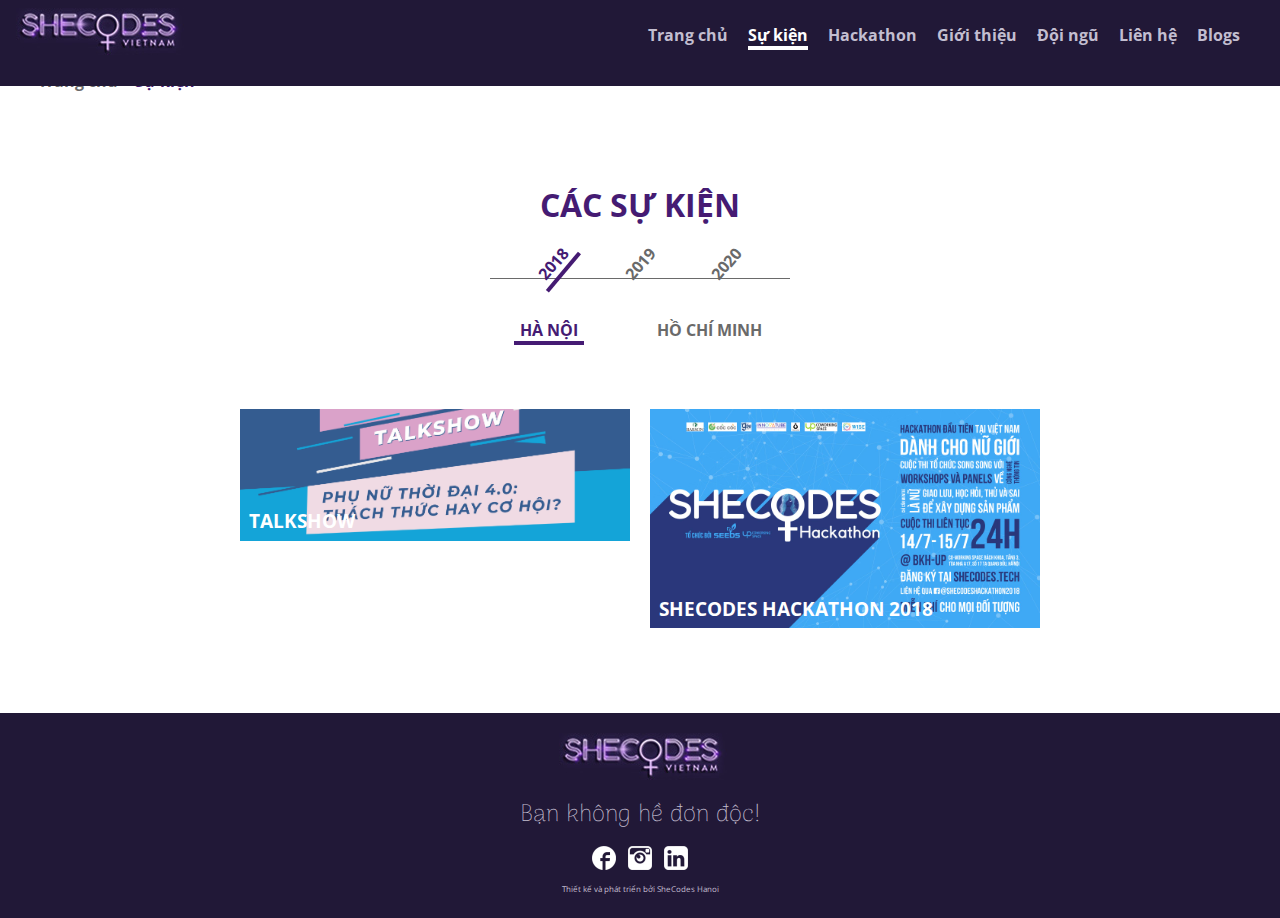
==== events.html @ fd2c0b03 "Add event page" ====
<!DOCTYPE html>
<html lang="vi">
  <head>
    <meta charset="UTF-8">
    <meta name="author" content="SheCodes Vietnam">
    <meta name="description" content="Các sự kiện của SheCodes được tổ chức nhằm giúp phái nữ có được cái nhìn toàn cảnh về công nghệ, các bước để thực hiện hóa giấc mơ trở thành lập trình viên, nhà quản lý công nghệ hoặc các lĩnh vực liên quan đến công nghệ"> 
    <meta property="og:image" content="images/logo/logo_shecodesgirl.png">
    <meta property="og:description" content="Các sự kiện của SheCodes được tổ chức nhằm giúp phái nữ có được cái nhìn toàn cảnh về công nghệ, các bước để thực hiện hóa giấc mơ trở thành lập trình viên, nhà quản lý công nghệ hoặc các lĩnh vực liên quan đến công nghệ">
    <meta property="og:title" content="SheCodes Events">
    <meta name="viewport" content="width=device-width, initial-scale=1.0">
    <title>Sự kiện của SheCodes</title>
    <link rel="icon" href="images/logo/logo_shecodesgirl.ico" type="image/x-icon">
    <link rel="stylesheet" href="styles/styles.css">
    <link rel="stylesheet" href="styles/events/events.css">
    <link href="https://fonts.googleapis.com/css?family=Open+Sans:400,600,700&amp;display=swap" rel="stylesheet">
    <link href="https://fonts.googleapis.com/css?family=Arima+Madurai&display=swap" rel="stylesheet">
  </head>
  <body>
    <header>
      <img src="images/logo/logo-2020.jpg" alt="SheCodes Logo">
      <nav role="navigation">
        <div class="menu-icon" role="button">
          <div class="menu-icon__bar"></div>
          <div class="menu-icon__bar"></div>
          <div class="menu-icon__bar"></div>
        </div>
        <ul class="menu">
          <li class="menu__item"><a href="index.html">Trang chủ</a></li>
          <li class="menu__item"><a href="#">Sự kiện</a></li>
          <li class="menu__item"><a href="hackathon.html">Hackathon</a></li>
          <li class="menu__item"><a href="">Giới thiệu</a></li>
          <li class="menu__item"><a href="">Đội ngũ</a></li>
          <li class="menu__item"><a href="">Liên hệ</a></li>
          <li class="menu__item"><a href="">Blogs</a></li>
        </ul>
      </nav>
    </header>
    <main>
      <div class="quick-intro">
        <picture class="quick-intro__image">
          <source media="(max-width: 320px)" srcset="images/events/event.jpg">
          <source media="(min-width: 321px)" srcset="images/events/event.jpg">
          <img src="images/events/event.jpg" alt="SheCodes Hackthon">
        </picture>
        <h1 class="quick-intro__header">Sự kiện của chúng tôi!</h1>
        <p class="breadcrumb">Trang chủ <span class="breadcrumb__focus">&gt; Sự kiện</span></p>
      </div>
      <article role="article">
        <h2>CÁC SỰ KIỆN</h2>
        <div class="tab" role="tablist">
          <ul class="year-tab" role="tablist">
            <li class="year-tab__active" role="tab" aria-selected="true" aria-setsize="3" aria-posinset="1" tabindex="0">2018</li>
            <li role="tab" aria-selected="false" aria-setsize="3" aria-posinset="2" tabindex="0">2019</li>
            <li role="tab" aria-selected="false" aria-setsize="3" aria-posinset="3" tabindex="0">2020</li>
          </ul>
          <ul class="location-tab" role="tablist">
            <li class="location-tab__active" role="tab" aria-selected="true" aria-setsize="2" aria-posinset="1" tabindex="0">HÀ NỘI</li>
            <li role="tab" aria-selected="false" aria-setsize="2" aria-posinset="2" tabindex="0">HỒ CHÍ MINH</li>
          </ul>
        </div>
        <div class="panels">
          <div class="panels__item hanoi-2018 panels__active" role="tabpanel" aria-hidden="false">
            <div class="event-btn" data-message="Hanoi Events" tabindex="0" role="button">
              <a href="">
                <img class="event-btn__image" src="images/events/hanoi/2018/talkshow-2018.PNG" alt="Talkshow: Phụ nữ thời đại 4.0">
                <h3 class="event-btn__location">TALKSHOW</h3>
              </a>
            </div>
            <div class="event-btn" data-message="Hanoi Events" tabindex="0" role="button">
              <a href="">
                <img class="event-btn__image" src="images/events/hanoi/2018/hackathon-2018.jpg" alt="SheCodes Hackathon 2018">
                <h3 class="event-btn__location">SHECODES HACKATHON 2018</h3>
              </a>
            </div>
          </div>
          <div class="panels__item hcm-2018" role="tabpanel" aria-hidden="true">
            <div class="event-btn" data-message="Hanoi Events" tabindex="0" role="button">
              <a href="">
                <img class="event-btn__image" src="images/events/hochiminh/2018/webpack-2018.png" alt="Workshop Introducing to WebPack">
                <h3 class="event-btn__location">WORKSHOP INTRO TO WEBPACK</h3>
              </a>
            </div>
          </div>
          <div class="panels__item hanoi-2019" role="tabpanel" aria-hidden="true">
          </div>
          <div class="panels__item hcm-2019" role="tabpanel" aria-hidden="true">
            <div class="event-btn" data-message="Hanoi Events" tabindex="0" role="button">
              <a href="">
                <img class="event-btn__image" src="images/events/hochiminh/2019/girl-in-data-science-2019.png" alt="Girl in Data Science">
                <h3 class="event-btn__location">GIRL IN DATA SCIENCE</h3>
              </a>
            </div>
            <div class="event-btn" data-message="Hanoi Events" tabindex="0" role="button">
              <a href="">
                <img class="event-btn__image" src="images/events/hochiminh/2019/women-in-pm-2019.png" alt="Women in Product Manager">
                <h3 class="event-btn__location">WOMEN IN P.M.</h3>
              </a>
            </div>
          </div>
          <div class="panels__item hanoi-2020" role="tabpanel" aria-hidden="true">
          </div>
          <div class="panels__item hcm-2020" role="tabpanel" aria-hidden="true">
          </div>
        </div>
      </article>
    </main>
    <footer>
      <img src="images/logo/logo-2020.jpg" alt="SheCodes Logo">
      <h1>Bạn không hề đơn độc!</h1>
      <div>
        <a href="https://www.facebook.com/shecodesvietnam/" target="_blank"><img src="images/follow-us/facebook.png" alt="Follow Facebook"></a>
        <a href="https://www.instagram.com/shecodes.vietnam/?hl=en" target="_blank"><img src="images/follow-us/instagram.png" alt="Follow Instagram"></a>
        <a href="https://www.linkedin.com/company/shecodeshackathon/" target="_blank"><img src="images/follow-us/linkedin.png" alt="Follow LinkedIn"></a>
      </div>
      <p>Thiết kế và phát triển bởi SheCodes Hanoi</p>
    </footer>
    <script src="scripts/indexToggleMenu.js" async></script>
    <script src="scripts/events/eventsTab.js" async></script>
  </body>
</html>
---- styles/styles.css ----
@import url("https://fonts.googleapis.com/css?family=Lato");
@import url('https://fonts.googleapis.com/css?family=Arima+Madurai&display=swap');

body {
  margin: 0 0 0 0;
  font-family: 'Open Sans';
}

header {
  position: fixed;
  top: 0em;
  width: 100%;
  padding: 0.5rem;
  background-color: rgb(33, 24, 55);
  z-index: 1000;
}

nav {
  float: right;
  margin-right: 0.5em;
}

.menu-icon {
  margin-top: 0.5em;
  border: none;
  outline: none;
  background-color: inherit;
  font-family: inherit;
  margin: 0 1rem 0 0;
  z-index: 1000;
}

.menu-icon__bar {
  width: 30px;
  height: 5px;
  background-color: rgb(195, 190, 208);
  margin: 6px 0;
}

.menu {
  display: none;
  position: absolute;
  margin-top: 2.5em;
  margin-left: -18em;
  list-style-type: none;
  background-color: rgb(33, 24, 55);
  width: 100%;
  height: 100vh;
  padding: 1em 0 1em 1.5em;
}

.menu .menu__item {
  margin-bottom: 0.7rem;
}

.menu a {
  text-decoration: none;
  font-weight: bold;
  color: rgb(195, 190, 208);
}

.menu a[href="#"] {
  color: #ffffff;
  border-bottom: 0.3em solid #ffffff;
}

picture, img, video {
  max-width: 100%;
}

main {
  margin-top: 20px;
}

h1 {
  font-size: 2.5rem;
  font-family: 'Arima Madurai';
  font-weight: lighter;
  line-height: 1.2em;
  font-size: 2.5rem;
}

.quick-intro {
  margin-top: 3.5em;
}

.quick-intro__header {
  position: absolute;
  margin-left: 0.4em;
  margin-top: -2em;
  background-color: #451B73;
  color: #ffffff;
  width: 80%;
  padding: 0.1em 0 0 0.2em;
  z-index: -1;
}

.quick-intro__image {
  position: relative;
  z-index: -2;
}

.breadcrumb {
  font-weight: bold;
  color: #6A6A6A;
  text-align: left;
  margin: 1.5em 0em 0em 1em;
}

.breadcrumb__focus {
  color: #451B73;
}

article {
  padding: 2em 0em 1em 0em;
  border-bottom: 1px solid #6A6A6A;
  width: 85%;
  margin: 0px auto;
}

article h2 {
  text-align: center;
  font-size: 2rem;
  color: #451B73;
}

article:last-child {
  border-bottom: none;
}

footer {
  background-color: rgb(33, 24, 55);
  text-align: center;
  padding: 1.2em 0 1em 0;
  color: rgb(195, 190, 208);
  margin-top: 2em;
}

footer h1 {
  font-size: 1.5rem;
}

footer p {
  font-size: 0.5em;
}

footer div {
  word-spacing: 0.5em;
}

@media screen and (max-width: 240px) {
  .quick-intro__header {
    font-size: 2rem;
  }
}

@media screen and (min-width: 375px) {
  .quick-intro__header {
    font-size: 3rem;
  }

  .breadcrumb {
    margin-left: 1.25em;
  }
}

@media screen and (min-width: 400px) {
  .quick-intro {
    text-align: center;
    width: 100%;
    margin: 0 auto 0 auto;
  }

  .quick-intro__image {
    display: block;
  }

  .quick-intro__header {
    text-align: left;
  }
}

@media screen and (min-width: 610px) {
  .quick-intro__header {
    font-size: 4rem;
  }

  .breadcrumb {
    margin: 2em 0em 0em 1.6em;
  }
}

@media screen and (min-width: 690px) {
  .quick-intro__header {
    width: 500px;
  }
}

@media screen and (min-width: 720px) {
  .menu {
    font-size: 0.7rem;
  }

  main {
    margin: 0 auto 0 auto;
  }

  article {
    width: 720px;
    display: grid;
    grid-template-columns: 1fr 2fr;
    column-gap: 20px;
  }

  article p {
    grid-column: 2;
  }

  .menu-icon {
    clear: right;
    display: none;
  }

  .menu {
    display: block;
    position: static;
    float: right;
    height: 100%;
    margin-left: 0em;
    margin-top: 0em;
  }

  .menu__item {
    display: inline;
    margin-right: 1em;
  }
}

@media screen and (min-width: 928px) {
  .quick-intro__header {
    font-size: 6rem;
    width: 700px;
  }

  .breadcrumb {
    margin: 3em 0em 0em 2.4em;
  }

  .quick-intro {
    margin-bottom: 2em;
  }

  .menu {
    font-size: 1rem;
  }

  article {
    width: 800px;
  }
}

@media screen and (min-width: 1415px) {
  .quick-intro__header {
    margin-left: 1em;
  }

  .breadcrumb {
    margin-left: 6em;
  }

  .quick-intro {
    margin-top: -12em;
  }

  article {
    width: 1000px;
  }
}
---- styles/events/events.css ----
.tab {
  text-align: center;
  margin: 0 auto 4em auto;
}

.year-tab, .location-tab {
  display: grid;
  list-style-type: none;
  font-weight: bold;
  color: #6A6A6A;
}

.year-tab {
  grid-template-columns: 1fr 1fr 1fr;
  border-bottom: 1px solid #6A6A6A;
  margin-bottom: 2.5em;
}

.year-tab li {
  position: relative;
  width: 50px;
  transform: rotate(-50deg);
  z-index: 0;
}

.location-tab {
  grid-template-columns: 1fr 1fr;
  margin-left: -1em;
}

.location-tab li:nth-child(1) {
  width: 70px;
}

.location-tab li:nth-child(2) {
  width: 115px;
}

.year-tab li:hover, .location-tab li:hover {
  cursor: pointer;
}

.year-tab__active, .location-tab__active {
  color: #451B73;
  border-bottom: 0.3em solid #451B73;
}

.event-btn {
  margin-bottom: 2em;
}

.event-btn__location {
  position: absolute;
  text-align: left;
  color: white;
  margin-top: -2em;
  margin-left: 0.5em;
}

.event-btn {
  max-width: 100%;
}

.panels__item .event-btn {
  display: none;
}

.panels__active .event-btn {
  display: block;
}

@media screen and (max-width: 240px) {
  .tab {
    font-size: 0.5rem;
    width: 150px;
  }

  .year-tab li {
    width: 20px;
  }

  .event-btn__location {
    font-size: 0.2rem;
  }

  .location-tab li:nth-child(1) {
    width: 40px;
  }
  
  .location-tab li:nth-child(2) {
    width: 70px;
  }
}

@media screen and (max-width: 320px) {
  .event-btn__location {
    font-size: 0.8rem;
  }
}

@media screen and (min-width: 375px) {
  .tab {
    width: 300px;
  }
}

@media screen and (min-width: 720px) {
  .tab {
    grid-column: 1 / 3;
  }

  article {
    display: block;
  }

  .panels__item {
    display: grid;
    grid-template-columns: 1fr 1fr;
    column-gap: 20px;
  }
}

@media screen and (min-width: 1415px) {
  .quick-intro {
    margin-top: -9em;
  }
}
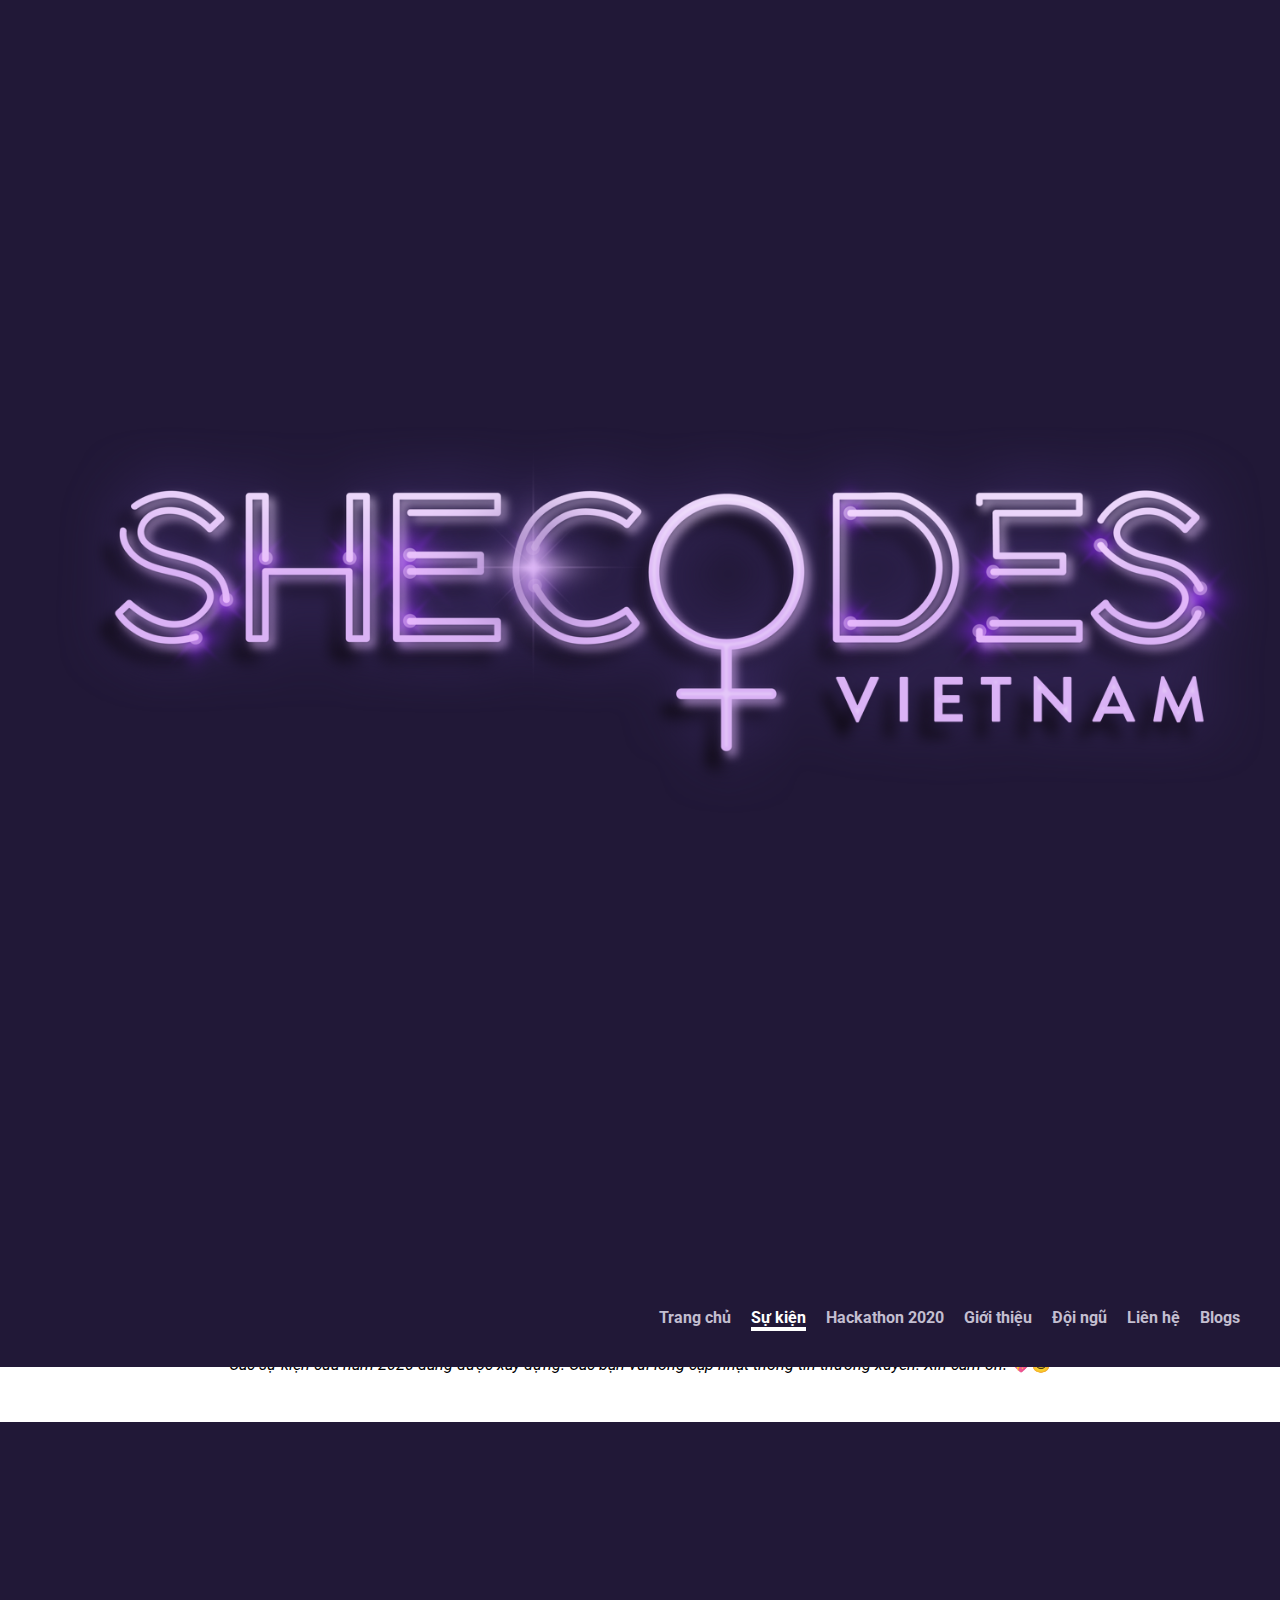
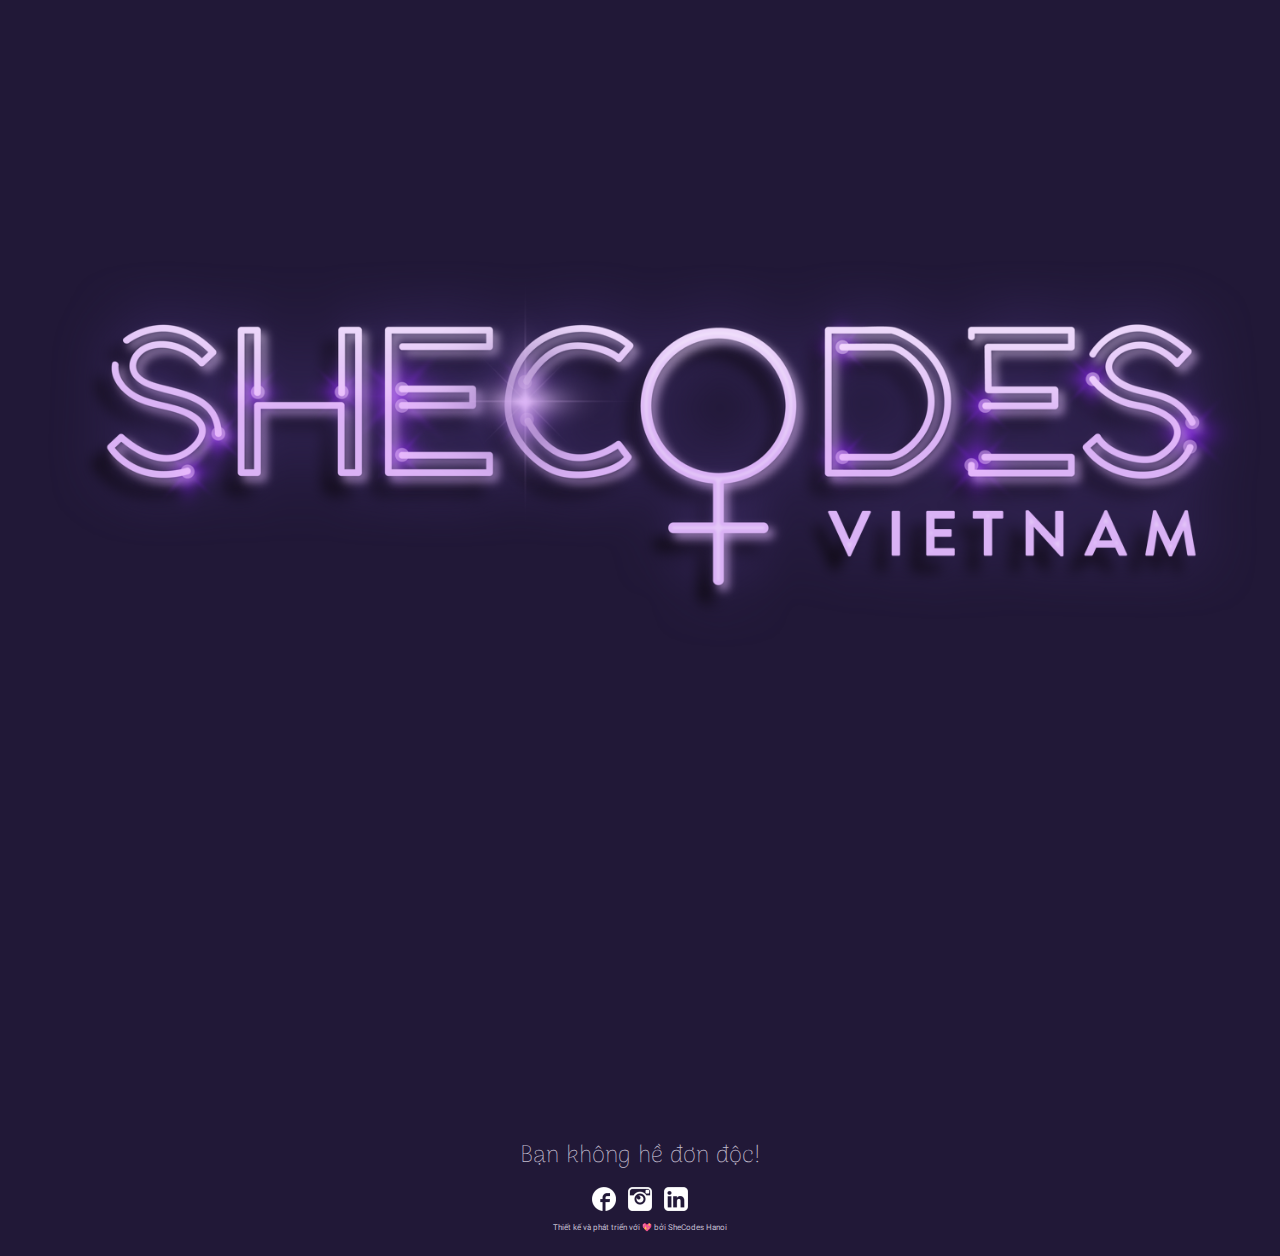
==== commit 9ed06d26: "Notify about 2020 events" ====
--- a/events.html
+++ b/events.html
@@ -3,21 +3,22 @@
   <head>
     <meta charset="UTF-8">
     <meta name="author" content="SheCodes Vietnam">
-    <meta name="description" content="Các sự kiện của SheCodes được tổ chức nhằm giúp phái nữ có được cái nhìn toàn cảnh về công nghệ, các bước để thực hiện hóa giấc mơ trở thành lập trình viên, nhà quản lý công nghệ hoặc các lĩnh vực liên quan đến công nghệ"> 
+    <meta name="description" content="Các sự kiện của SheCodes Vietnam được tổ chức nhằm giúp phái nữ có được cái nhìn toàn cảnh về công nghệ, các bước để thực hiện hóa giấc mơ trở thành lập trình viên, nhà quản lý công nghệ hoặc các lĩnh vực liên quan đến công nghệ"> 
     <meta property="og:image" content="images/logo/logo_shecodesgirl.png">
-    <meta property="og:description" content="Các sự kiện của SheCodes được tổ chức nhằm giúp phái nữ có được cái nhìn toàn cảnh về công nghệ, các bước để thực hiện hóa giấc mơ trở thành lập trình viên, nhà quản lý công nghệ hoặc các lĩnh vực liên quan đến công nghệ">
+    <meta property="og:description" content="Các sự kiện của SheCodes Vietnam được tổ chức nhằm giúp phái nữ có được cái nhìn toàn cảnh về công nghệ, các bước để thực hiện hóa giấc mơ trở thành lập trình viên, nhà quản lý công nghệ hoặc các lĩnh vực liên quan đến công nghệ">
     <meta property="og:title" content="SheCodes Events">
     <meta name="viewport" content="width=device-width, initial-scale=1.0">
     <title>Sự kiện của SheCodes</title>
     <link rel="icon" href="images/logo/logo_shecodesgirl.ico" type="image/x-icon">
+    <link href="https://fonts.googleapis.com/css?family=Open+Sans:400,600,700&amp;display=swap" rel="stylesheet">
+    <link href="https://fonts.googleapis.com/css?family=Arima+Madurai&display=swap" rel="stylesheet">
+    <link href="https://fonts.googleapis.com/css?family=Roboto&display=swap" rel="stylesheet">
     <link rel="stylesheet" href="styles/styles.css">
     <link rel="stylesheet" href="styles/events/events.css">
-    <link href="https://fonts.googleapis.com/css?family=Open+Sans:400,600,700&amp;display=swap" rel="stylesheet">
-    <link href="https://fonts.googleapis.com/css?family=Arima+Madurai&display=swap" rel="stylesheet">
   </head>
   <body>
     <header>
-      <img src="images/logo/logo-2020.jpg" alt="SheCodes Logo">
+      <img src="images/logo/logo-2020.png" alt="SheCodes Logo">
       <nav role="navigation">
         <div class="menu-icon" role="button">
           <div class="menu-icon__bar"></div>
@@ -27,7 +28,7 @@
         <ul class="menu">
           <li class="menu__item"><a href="index.html">Trang chủ</a></li>
           <li class="menu__item"><a href="#">Sự kiện</a></li>
-          <li class="menu__item"><a href="hackathon.html">Hackathon</a></li>
+          <li class="menu__item"><a href="hackathon.html">Hackathon 2020</a></li>
           <li class="menu__item"><a href="">Giới thiệu</a></li>
           <li class="menu__item"><a href="">Đội ngũ</a></li>
           <li class="menu__item"><a href="">Liên hệ</a></li>
@@ -38,14 +39,14 @@
     <main>
       <div class="quick-intro">
         <picture class="quick-intro__image">
-          <source media="(max-width: 320px)" srcset="images/events/event.jpg">
-          <source media="(min-width: 321px)" srcset="images/events/event.jpg">
-          <img src="images/events/event.jpg" alt="SheCodes Hackthon">
+          <source media="(max-width: 320px)" srcset="images/events/event.JPG">
+          <source media="(min-width: 321px)" srcset="images/events/event.JPG">
+          <img src="images/events/event.JPG" alt="SheCodes Hackthon">
         </picture>
-        <h1 class="quick-intro__header">Sự kiện của chúng tôi!</h1>
+        <h1 class="quick-intro__header">Sự kiện mang đậm dấu ấn!</h1>
         <p class="breadcrumb">Trang chủ <span class="breadcrumb__focus">&gt; Sự kiện</span></p>
       </div>
-      <article role="article">
+      <article role="article" aria-live="assertive" aria-atomic="true">
         <h2>CÁC SỰ KIỆN</h2>
         <div class="tab" role="tablist">
           <ul class="year-tab" role="tablist">
@@ -53,66 +54,57 @@
             <li role="tab" aria-selected="false" aria-setsize="3" aria-posinset="2" tabindex="0">2019</li>
             <li role="tab" aria-selected="false" aria-setsize="3" aria-posinset="3" tabindex="0">2020</li>
           </ul>
-          <ul class="location-tab" role="tablist">
-            <li class="location-tab__active" role="tab" aria-selected="true" aria-setsize="2" aria-posinset="1" tabindex="0">HÀ NỘI</li>
-            <li role="tab" aria-selected="false" aria-setsize="2" aria-posinset="2" tabindex="0">HỒ CHÍ MINH</li>
-          </ul>
         </div>
         <div class="panels">
-          <div class="panels__item hanoi-2018 panels__active" role="tabpanel" aria-hidden="false">
+          <div class="panels__item event-2018 panels__active" role="tabpanel" aria-hidden="false">
             <div class="event-btn" data-message="Hanoi Events" tabindex="0" role="button">
-              <a href="">
-                <img class="event-btn__image" src="images/events/hanoi/2018/talkshow-2018.PNG" alt="Talkshow: Phụ nữ thời đại 4.0">
-                <h3 class="event-btn__location">TALKSHOW</h3>
-              </a>
+              <img class="event-btn__image" src="images/events/hanoi/2018/talkshow-2018.jpg" alt="Talkshow: Phụ nữ thời đại 4.0">
+              <a href=""><h3 class="event-btn__location">(HN) PHỤ NỮ THỜI ĐẠI 4.0: THÁCH THỨC HAY CƠ HỘI</h3></a>
+              <p>Sự kiện là nơi phái nữ công sở, sinh viên và học sinh nữ ở mọi cấp độ học vấn, trong mọi lĩnh vực được khuyến khích tham dự. Với slogan “Women up!” đầy nữ tính nhưng không kém phần mạnh mẽ, sự kiện nhằm giúp phụ nữ nói chung và phụ nữ trong ngành công nghệ nói riêng có thể tự tin hơn trong việc lựa chọn ngành nghề mơ ước của họ. </p>
             </div>
             <div class="event-btn" data-message="Hanoi Events" tabindex="0" role="button">
-              <a href="">
-                <img class="event-btn__image" src="images/events/hanoi/2018/hackathon-2018.jpg" alt="SheCodes Hackathon 2018">
-                <h3 class="event-btn__location">SHECODES HACKATHON 2018</h3>
-              </a>
+              <img class="event-btn__image" src="images/events/hanoi/2018/hackathon-2018.jpg" alt="SheCodes Hackathon 2018">
+              <a href=""><h3 class="event-btn__location">(HN) SHECODES HACKATHON 2018</h3></a>
+              <p>Với chủ đề Women Empowerment In Tech, SheCodes Hackathon 2018 là chương trình hackathon đầu tiên tại Việt Nam hướng đến đối tượng người tham dự là nữ với hi vọng thu hẹp khoảng cách giới tính trong lĩnh vực công nghệ thông tin tại Việt Nam và thay đổi nhận thức của các bạn trẻ về tầm quan trọng của nhóm ngành này. </p>
+            </div>
+            <div class="event-btn" data-message="Hanoi Events" tabindex="0" role="button">
+              <img class="event-btn__image" src="images/events/hochiminh/2018/webpack-2018.png" alt="Workshop Introducing to WebPack">
+              <a href=""><h3 class="event-btn__location">(HCM) WORKSHOP: INTRODUCTION TO WEBPACK</h3></a>
+              <p>Với mong muốn được giới thiệu và chia sẻ những ứng dụng hiệu quả mà WebPack mang lại, SheCodes tổ chức sự kiện đầu tiên tại Thành phố Hồ Chí Minh - WORKSHOP "INTRODUCTION TO WEBPACK". Workshop là một món quà thay cho lời chào mà SheCodes HCMC gửi đến tất cả những bạn trẻ đã và đang theo dõi, ủng hộ chúng tôi trong suốt thời gian qua.</p>
             </div>
           </div>
-          <div class="panels__item hcm-2018" role="tabpanel" aria-hidden="true">
+          <div class="panels__item event-2019" role="tabpanel" aria-hidden="true">
             <div class="event-btn" data-message="Hanoi Events" tabindex="0" role="button">
-              <a href="">
-                <img class="event-btn__image" src="images/events/hochiminh/2018/webpack-2018.png" alt="Workshop Introducing to WebPack">
-                <h3 class="event-btn__location">WORKSHOP INTRO TO WEBPACK</h3>
-              </a>
+              <img class="event-btn__image" src="images/events/hanoi/2019/hackathon-2019.jpg" alt="SheCodes Hackathon 2019">
+              <a href=""><h3 class="event-btn__location">(HN) SHECODES HACKATHON 2019</h3></a>
+              <p>SheCodes Hackathon là cuộc thi phát triển phần mềm đầu tiên tại Việt Nam hướng đến đối tượng dự thi là nữ giới có độ tuổi từ 16 trở lên với hy vọng thu hẹp khoảng cách giới tính trong lĩnh vực Công nghệ thông tin và thay đổi nhận thức của các bạn trẻ về tầm quan trọng của nhóm ngành này. Sự kiện được tổ chức hàng năm tại thành phố Hà Nội bởi đội ngũ SheCodes Vietnam, hứa hẹn đem đến sân chơi Công nghệ sôi nổi và chuyên nghiệp dành cho phái nữ. </p>
+            </div>
+            <div class="event-btn" data-message="Hanoi Events" tabindex="0" role="button">
+              <img class="event-btn__image" src="images/events/hochiminh/2019/girl-in-data-science-2019.png" alt="Girl in Data Science">
+              <a href=""><h3 class="event-btn__location">(HCM) WORKSHOP: GIRL IN DATA SCIENCE</h3></a>
+              <p>SheCodes sẽ đồng hành cùng phái nữ trong sự kiện “GIRL IN DATA SCIENCE" với đối tượng là các bạn học sinh cấp 3 muốn định hướng nghề nghiệp, các bạn sinh viên ở các trường đại học trên địa bàn TP. Hồ Chí Minh, với mục đích giúp các bạn hoàn thiện trả lời câu hỏi “Là thách thức hay cơ hội?”</p>
+            </div>
+            <div class="event-btn" data-message="Hanoi Events" tabindex="0" role="button">
+              <img class="event-btn__image" src="images/events/hochiminh/2019/women-in-pm-2019.png" alt="Women in Product Manager">
+              <a href=""><h3 class="event-btn__location">(HCM) WORKSHOP: BREAKING INTO PRODUCT MANAGEMENT</h3></a>
+              <p>Nhận thấy nhu cầu của các nữ công nghệ nói riêng và các bạn trẻ nói chung về thông tin và nguồn lực của ngành Product Management, SheCodes Vietnam - chi nhánh Hồ Chí Minh tổ chức buổi Techtalk - Breaking Into Product Management nhằm chia sẻ những thông tin về ngành cũng như cơ hội việc làm, nhu cầu nhân lực của ngành hiện nay tại Việt Nam.</p>
             </div>
           </div>
-          <div class="panels__item hanoi-2019" role="tabpanel" aria-hidden="true">
-          </div>
-          <div class="panels__item hcm-2019" role="tabpanel" aria-hidden="true">
-            <div class="event-btn" data-message="Hanoi Events" tabindex="0" role="button">
-              <a href="">
-                <img class="event-btn__image" src="images/events/hochiminh/2019/girl-in-data-science-2019.png" alt="Girl in Data Science">
-                <h3 class="event-btn__location">GIRL IN DATA SCIENCE</h3>
-              </a>
-            </div>
-            <div class="event-btn" data-message="Hanoi Events" tabindex="0" role="button">
-              <a href="">
-                <img class="event-btn__image" src="images/events/hochiminh/2019/women-in-pm-2019.png" alt="Women in Product Manager">
-                <h3 class="event-btn__location">WOMEN IN P.M.</h3>
-              </a>
-            </div>
-          </div>
-          <div class="panels__item hanoi-2020" role="tabpanel" aria-hidden="true">
-          </div>
-          <div class="panels__item hcm-2020" role="tabpanel" aria-hidden="true">
+          <div class="panels__item event-2020" role="tabpanel" aria-hidden="true">
+            <p  style="grid-column: 1 / 3; text-align: center;"><em>Các sự kiện của năm 2020 đang được xây dựng. Các bạn vui lòng cập nhật thông tin thường xuyên. Xin cảm ơn!</em> &#x1F496;&#128522;</p>
           </div>
         </div>
       </article>
     </main>
     <footer>
-      <img src="images/logo/logo-2020.jpg" alt="SheCodes Logo">
+      <img src="images/logo/logo-2020.png" alt="SheCodes Logo">
       <h1>Bạn không hề đơn độc!</h1>
       <div>
         <a href="https://www.facebook.com/shecodesvietnam/" target="_blank"><img src="images/follow-us/facebook.png" alt="Follow Facebook"></a>
         <a href="https://www.instagram.com/shecodes.vietnam/?hl=en" target="_blank"><img src="images/follow-us/instagram.png" alt="Follow Instagram"></a>
         <a href="https://www.linkedin.com/company/shecodeshackathon/" target="_blank"><img src="images/follow-us/linkedin.png" alt="Follow LinkedIn"></a>
       </div>
-      <p>Thiết kế và phát triển bởi SheCodes Hanoi</p>
+      <p>Thiết kế và phát triển với &#x1F496; bởi SheCodes Hanoi</p>
     </footer>
     <script src="scripts/indexToggleMenu.js" async></script>
     <script src="scripts/events/eventsTab.js" async></script>
--- a/styles/styles.css
+++ b/styles/styles.css
@@ -1,9 +1,10 @@
 @import url("https://fonts.googleapis.com/css?family=Lato");
 @import url('https://fonts.googleapis.com/css?family=Arima+Madurai&display=swap');
+@import url('https://fonts.googleapis.com/css?family=Roboto&display=swap');
 
 body {
   margin: 0 0 0 0;
-  font-family: 'Open Sans';
+  font-family: 'Roboto', sans-serif;
 }
 
 header {
@@ -13,6 +14,10 @@
   padding: 0.5rem;
   background-color: rgb(33, 24, 55);
   z-index: 1000;
+}
+
+a {
+  text-decoration: none;
 }
 
 nav {
@@ -54,7 +59,6 @@
 }
 
 .menu a {
-  text-decoration: none;
   font-weight: bold;
   color: rgb(195, 190, 208);
 }
@@ -62,6 +66,10 @@
 .menu a[href="#"] {
   color: #ffffff;
   border-bottom: 0.3em solid #ffffff;
+}
+
+.menu a:hover {
+  color: #ffffff;
 }
 
 picture, img, video {
@@ -112,20 +120,39 @@
 }
 
 article {
-  padding: 2em 0em 1em 0em;
-  border-bottom: 1px solid #6A6A6A;
-  width: 85%;
-  margin: 0px auto;
+  margin: 150px auto 0px auto;
+  padding-top: 5px;
+}
+
+article h3 {
+  font-size: 1.25rem;
+  color: black;
+  border-left: 4px solid black;
+  padding-left: 10px;
+}
+
+article h4 {
+  font-size: 1.2rem;
+}
+
+article h5 {
+  font-size: 1rem;
 }
 
 article h2 {
   text-align: center;
-  font-size: 2rem;
+  font-size: 2.5rem;
   color: #451B73;
+  margin: 0 1em 0.5em 1em;
 }
 
 article:last-child {
   border-bottom: none;
+}
+
+iframe {
+  display: block;
+  margin: 0 auto;
 }
 
 footer {
@@ -148,6 +175,47 @@
   word-spacing: 0.5em;
 }
 
+i {
+  border: solid black;
+  border-width: 0 5px 5px 0;
+  display: inline-block;
+  padding: 3px;
+}
+
+.down {
+  transform: rotate(45deg);
+  -webkit-transform: rotate(45deg);
+}
+
+.up {
+  transform: rotate(-135deg);
+  -webkit-transform: rotate(-135deg);
+}
+
+.right {
+  transform: rotate(-45deg);
+  -webkit-transform: rotate(-45deg);
+}
+
+::-webkit-scrollbar {
+  width: 20px;
+}
+
+::-webkit-scrollbar-track {
+  box-shadow: inset 0 0 11px #6A6A6A; 
+  background: rgb(195, 190, 208);
+}
+ 
+::-webkit-scrollbar-thumb {
+  background: linear-gradient(180deg, rgb(33, 24, 55), #451B73);
+  box-shadow: inset 2px 2px 2px hsla(0,0%,100%,.25), inset -2px -2px 2px rgba(0,0,0,.25);
+  border-radius: 10px;
+}
+
+::-webkit-scrollbar-thumb:hover {
+  background: rgb(33, 24, 55); 
+}
+
 @media screen and (max-width: 240px) {
   .quick-intro__header {
     font-size: 2rem;
@@ -156,7 +224,7 @@
 
 @media screen and (min-width: 375px) {
   .quick-intro__header {
-    font-size: 3rem;
+    font-size: 2em;
   }
 
   .breadcrumb {
@@ -180,11 +248,17 @@
   }
 }
 
+@media screen and (min-width: 407px) {
+  .quick-intro__header {
+    font-size: 3rem;
+  }
+}
+
 @media screen and (min-width: 610px) {
   .quick-intro__header {
     font-size: 4rem;
   }
-
+  
   .breadcrumb {
     margin: 2em 0em 0em 1.6em;
   }
@@ -196,24 +270,17 @@
   }
 }
 
-@media screen and (min-width: 720px) {
+@media screen and (min-width: 900px) {
   .menu {
     font-size: 0.7rem;
   }
 
-  main {
+  .quick-intro {
+    grid-column: 1 / 3;
+  }
+
+  article {
     margin: 0 auto 0 auto;
-  }
-
-  article {
-    width: 720px;
-    display: grid;
-    grid-template-columns: 1fr 2fr;
-    column-gap: 20px;
-  }
-
-  article p {
-    grid-column: 2;
   }
 
   .menu-icon {
@@ -237,6 +304,10 @@
 }
 
 @media screen and (min-width: 928px) {
+  h2 {
+    font-size: 4rem !important;
+  }
+
   .quick-intro__header {
     font-size: 6rem;
     width: 700px;
@@ -253,10 +324,6 @@
   .menu {
     font-size: 1rem;
   }
-
-  article {
-    width: 800px;
-  }
 }
 
 @media screen and (min-width: 1415px) {
@@ -271,8 +338,4 @@
   .quick-intro {
     margin-top: -12em;
   }
-
-  article {
-    width: 1000px;
-  }
 }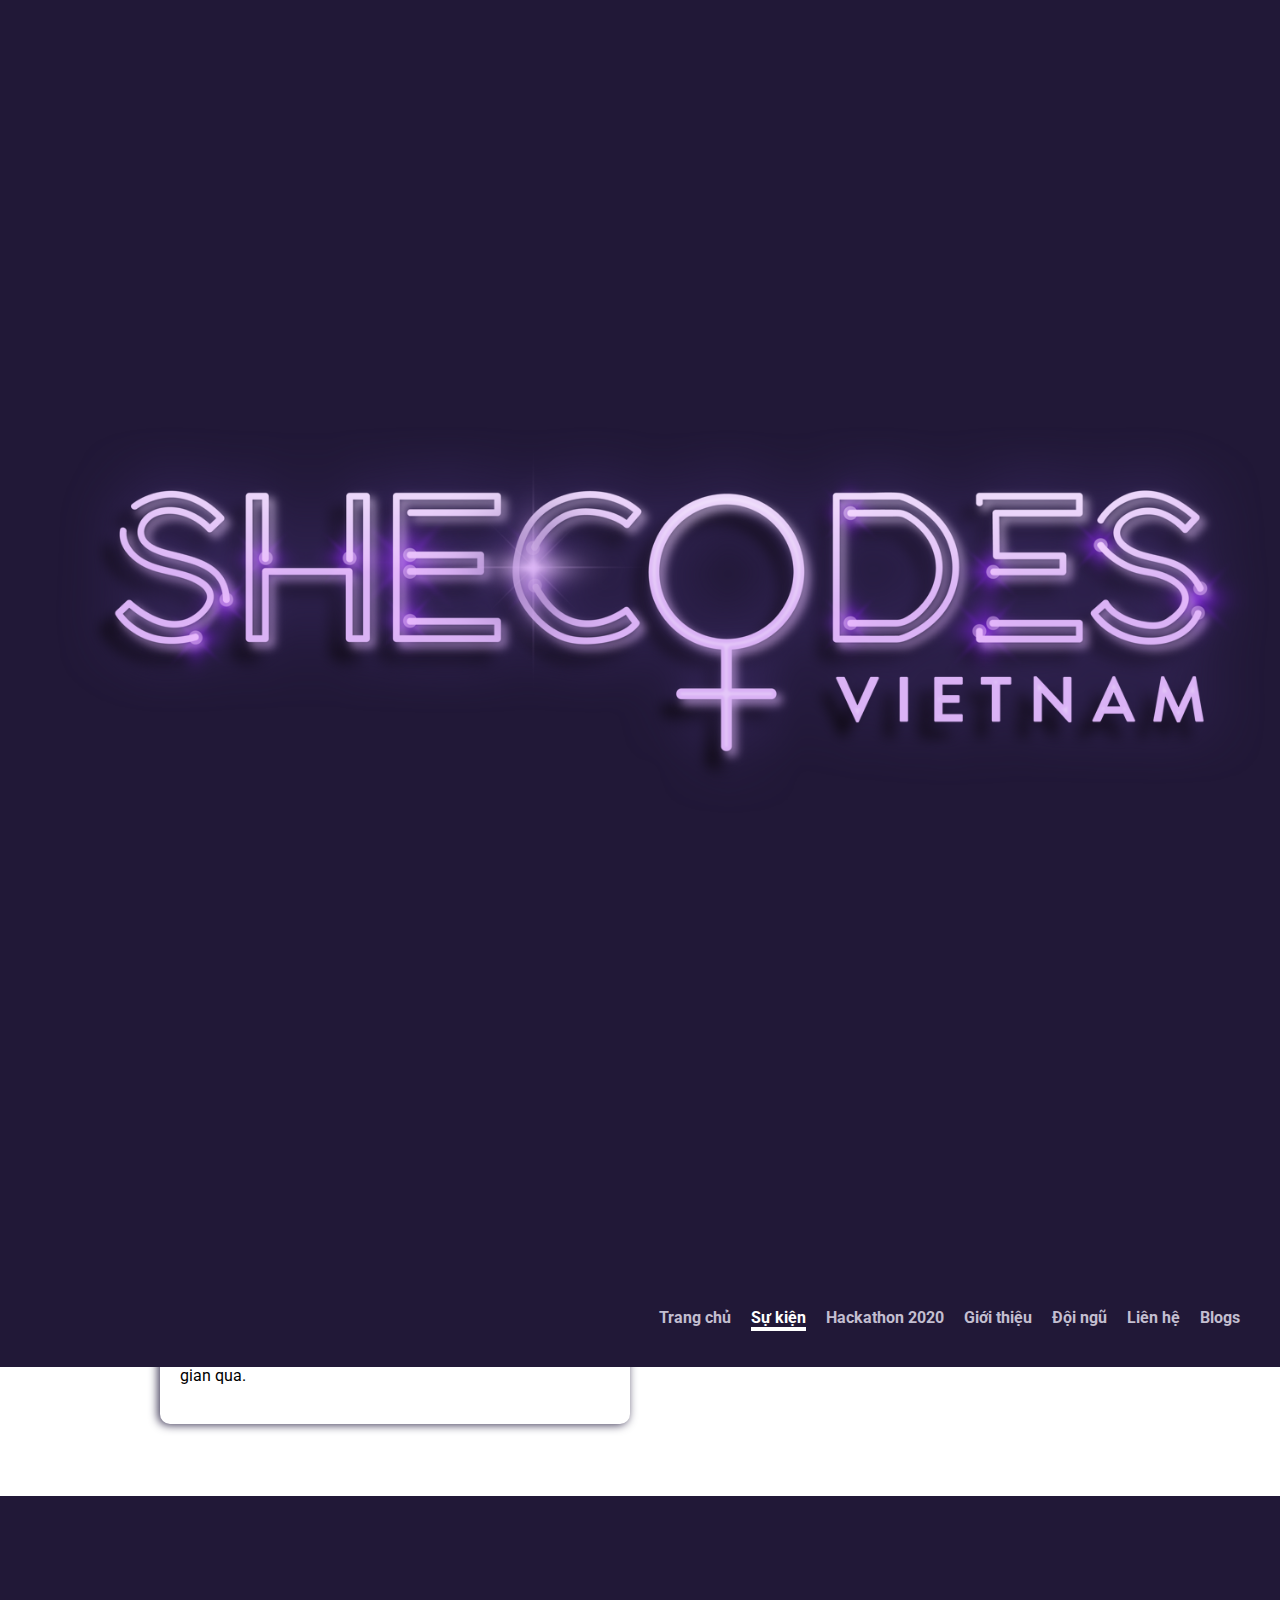
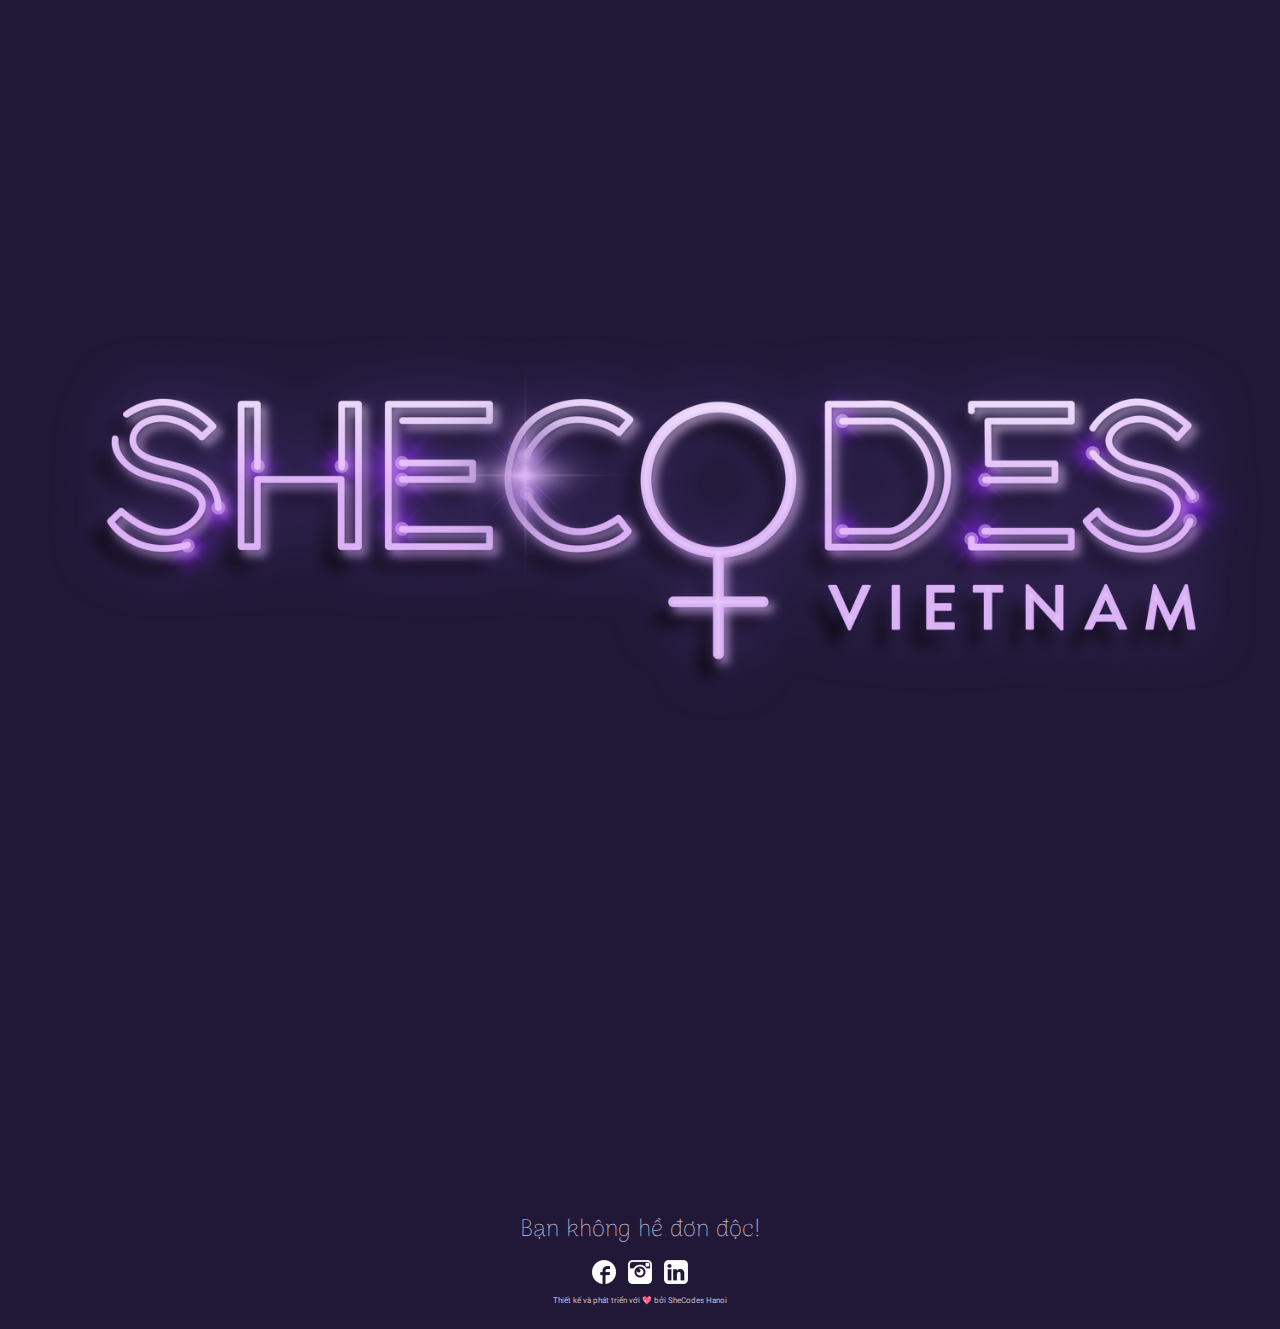
==== commit 944f45d1: "Add Tech Marathon Event" ====
--- a/events.html
+++ b/events.html
@@ -57,41 +57,60 @@
         </div>
         <div class="panels">
           <div class="panels__item event-2018 panels__active" role="tabpanel" aria-hidden="false">
-            <div class="event-btn" data-message="Hanoi Events" tabindex="0" role="button">
-              <img class="event-btn__image" src="images/events/hanoi/2018/talkshow-2018.jpg" alt="Talkshow: Phụ nữ thời đại 4.0">
-              <a href=""><h3 class="event-btn__location">(HN) PHỤ NỮ THỜI ĐẠI 4.0: THÁCH THỨC HAY CƠ HỘI</h3></a>
-              <p>Sự kiện là nơi phái nữ công sở, sinh viên và học sinh nữ ở mọi cấp độ học vấn, trong mọi lĩnh vực được khuyến khích tham dự. Với slogan “Women up!” đầy nữ tính nhưng không kém phần mạnh mẽ, sự kiện nhằm giúp phụ nữ nói chung và phụ nữ trong ngành công nghệ nói riêng có thể tự tin hơn trong việc lựa chọn ngành nghề mơ ước của họ. </p>
-            </div>
-            <div class="event-btn" data-message="Hanoi Events" tabindex="0" role="button">
-              <img class="event-btn__image" src="images/events/hanoi/2018/hackathon-2018.jpg" alt="SheCodes Hackathon 2018">
-              <a href=""><h3 class="event-btn__location">(HN) SHECODES HACKATHON 2018</h3></a>
-              <p>Với chủ đề Women Empowerment In Tech, SheCodes Hackathon 2018 là chương trình hackathon đầu tiên tại Việt Nam hướng đến đối tượng người tham dự là nữ với hi vọng thu hẹp khoảng cách giới tính trong lĩnh vực công nghệ thông tin tại Việt Nam và thay đổi nhận thức của các bạn trẻ về tầm quan trọng của nhóm ngành này. </p>
-            </div>
-            <div class="event-btn" data-message="Hanoi Events" tabindex="0" role="button">
-              <img class="event-btn__image" src="images/events/hochiminh/2018/webpack-2018.png" alt="Workshop Introducing to WebPack">
-              <a href=""><h3 class="event-btn__location">(HCM) WORKSHOP: INTRODUCTION TO WEBPACK</h3></a>
-              <p>Với mong muốn được giới thiệu và chia sẻ những ứng dụng hiệu quả mà WebPack mang lại, SheCodes tổ chức sự kiện đầu tiên tại Thành phố Hồ Chí Minh - WORKSHOP "INTRODUCTION TO WEBPACK". Workshop là một món quà thay cho lời chào mà SheCodes HCMC gửi đến tất cả những bạn trẻ đã và đang theo dõi, ủng hộ chúng tôi trong suốt thời gian qua.</p>
-            </div>
+            <a href="#">
+              <div class="event-btn" data-message="Hanoi Events" tabindex="0" role="button">
+                <img class="event-btn__image" src="images/events/hanoi/2018/talkshow-2018.jpg" alt="Talkshow: Phụ nữ thời đại 4.0">
+                <h3 class="event-btn__location">(HN) PHỤ NỮ THỜI ĐẠI 4.0: THÁCH THỨC HAY CƠ HỘI</h3>
+                <p>Sự kiện là nơi phái nữ công sở, sinh viên và học sinh nữ ở mọi cấp độ học vấn, trong mọi lĩnh vực được khuyến khích tham dự. Với slogan “Women up!” đầy nữ tính nhưng không kém phần mạnh mẽ, sự kiện nhằm giúp phụ nữ nói chung và phụ nữ trong ngành công nghệ nói riêng có thể tự tin hơn trong việc lựa chọn ngành nghề mơ ước của họ. </p>
+              </div>
+            </a>
+            <a href="#">
+              <div class="event-btn" data-message="Hanoi Events" tabindex="0" role="button">
+                <img class="event-btn__image" src="images/events/hanoi/2018/hackathon-2018.jpg" alt="SheCodes Hackathon 2018">
+                <h3 class="event-btn__location">(HN) SHECODES HACKATHON 2018</h3>
+                <p>Với chủ đề Women Empowerment In Tech, SheCodes Hackathon 2018 là chương trình hackathon đầu tiên tại Việt Nam hướng đến đối tượng người tham dự là nữ với hi vọng thu hẹp khoảng cách giới tính trong lĩnh vực công nghệ thông tin tại Việt Nam và thay đổi nhận thức của các bạn trẻ về tầm quan trọng của nhóm ngành này. </p>
+              </div>
+            </a>
+            <a href="#">
+              <div class="event-btn" data-message="Hanoi Events" tabindex="0" role="button">
+                <img class="event-btn__image" src="images/events/hochiminh/2018/webpack-2018.png" alt="Workshop Introducing to WebPack">
+                <h3 class="event-btn__location">(HCM) WORKSHOP: INTRODUCTION TO WEBPACK</h3>
+                <p>Với mong muốn được giới thiệu và chia sẻ những ứng dụng hiệu quả mà WebPack mang lại, SheCodes tổ chức sự kiện đầu tiên tại Thành phố Hồ Chí Minh - WORKSHOP "INTRODUCTION TO WEBPACK". Workshop là một món quà thay cho lời chào mà SheCodes HCMC gửi đến tất cả những bạn trẻ đã và đang theo dõi, ủng hộ chúng tôi trong suốt thời gian qua.</p>
+              </div>
+            </a>
           </div>
           <div class="panels__item event-2019" role="tabpanel" aria-hidden="true">
-            <div class="event-btn" data-message="Hanoi Events" tabindex="0" role="button">
-              <img class="event-btn__image" src="images/events/hanoi/2019/hackathon-2019.jpg" alt="SheCodes Hackathon 2019">
-              <a href=""><h3 class="event-btn__location">(HN) SHECODES HACKATHON 2019</h3></a>
-              <p>SheCodes Hackathon là cuộc thi phát triển phần mềm đầu tiên tại Việt Nam hướng đến đối tượng dự thi là nữ giới có độ tuổi từ 16 trở lên với hy vọng thu hẹp khoảng cách giới tính trong lĩnh vực Công nghệ thông tin và thay đổi nhận thức của các bạn trẻ về tầm quan trọng của nhóm ngành này. Sự kiện được tổ chức hàng năm tại thành phố Hà Nội bởi đội ngũ SheCodes Vietnam, hứa hẹn đem đến sân chơi Công nghệ sôi nổi và chuyên nghiệp dành cho phái nữ. </p>
-            </div>
-            <div class="event-btn" data-message="Hanoi Events" tabindex="0" role="button">
-              <img class="event-btn__image" src="images/events/hochiminh/2019/girl-in-data-science-2019.png" alt="Girl in Data Science">
-              <a href=""><h3 class="event-btn__location">(HCM) WORKSHOP: GIRL IN DATA SCIENCE</h3></a>
-              <p>SheCodes sẽ đồng hành cùng phái nữ trong sự kiện “GIRL IN DATA SCIENCE" với đối tượng là các bạn học sinh cấp 3 muốn định hướng nghề nghiệp, các bạn sinh viên ở các trường đại học trên địa bàn TP. Hồ Chí Minh, với mục đích giúp các bạn hoàn thiện trả lời câu hỏi “Là thách thức hay cơ hội?”</p>
-            </div>
-            <div class="event-btn" data-message="Hanoi Events" tabindex="0" role="button">
-              <img class="event-btn__image" src="images/events/hochiminh/2019/women-in-pm-2019.png" alt="Women in Product Manager">
-              <a href=""><h3 class="event-btn__location">(HCM) WORKSHOP: BREAKING INTO PRODUCT MANAGEMENT</h3></a>
-              <p>Nhận thấy nhu cầu của các nữ công nghệ nói riêng và các bạn trẻ nói chung về thông tin và nguồn lực của ngành Product Management, SheCodes Vietnam - chi nhánh Hồ Chí Minh tổ chức buổi Techtalk - Breaking Into Product Management nhằm chia sẻ những thông tin về ngành cũng như cơ hội việc làm, nhu cầu nhân lực của ngành hiện nay tại Việt Nam.</p>
-            </div>
+            <a href="#">
+              <div class="event-btn" data-message="Hanoi Events" tabindex="0" role="button">
+                <img class="event-btn__image" src="images/events/hanoi/2019/hackathon-2019.jpg" alt="SheCodes Hackathon 2019">
+                <h3 class="event-btn__location">(HN) SHECODES HACKATHON 2019</h3>
+                <p>SheCodes Hackathon là cuộc thi phát triển phần mềm đầu tiên tại Việt Nam hướng đến đối tượng dự thi là nữ giới có độ tuổi từ 16 trở lên với hy vọng thu hẹp khoảng cách giới tính trong lĩnh vực Công nghệ thông tin và thay đổi nhận thức của các bạn trẻ về tầm quan trọng của nhóm ngành này. Sự kiện được tổ chức hàng năm tại thành phố Hà Nội bởi đội ngũ SheCodes Vietnam, hứa hẹn đem đến sân chơi Công nghệ sôi nổi và chuyên nghiệp dành cho phái nữ. </p>
+              </div>
+            </a>
+            <a href="#">
+              <div class="event-btn" data-message="Hanoi Events" tabindex="0" role="button">
+                <img class="event-btn__image" src="images/events/hochiminh/2019/girl-in-data-science-2019.png" alt="Girl in Data Science">
+                <h3 class="event-btn__location">(HCM) WORKSHOP: GIRL IN DATA SCIENCE</h3>
+                <p>SheCodes sẽ đồng hành cùng phái nữ trong sự kiện “GIRL IN DATA SCIENCE" với đối tượng là các bạn học sinh cấp 3 muốn định hướng nghề nghiệp, các bạn sinh viên ở các trường đại học trên địa bàn TP. Hồ Chí Minh, với mục đích giúp các bạn hoàn thiện trả lời câu hỏi “Là thách thức hay cơ hội?”</p>
+              </div>
+            </a>
+            <a href="#">
+              <div class="event-btn" data-message="Hanoi Events" tabindex="0" role="button">
+                <img class="event-btn__image" src="images/events/hochiminh/2019/women-in-pm-2019.png" alt="Women in Product Manager">
+                <h3 class="event-btn__location">(HCM) WORKSHOP: BREAKING INTO PRODUCT MANAGEMENT</h3>
+                <p>Nhận thấy nhu cầu của các nữ công nghệ nói riêng và các bạn trẻ nói chung về thông tin và nguồn lực của ngành Product Management, SheCodes Vietnam - chi nhánh Hồ Chí Minh tổ chức buổi Techtalk - Breaking Into Product Management nhằm chia sẻ những thông tin về ngành cũng như cơ hội việc làm, nhu cầu nhân lực của ngành hiện nay tại Việt Nam.</p>
+              </div>
+            </a>
           </div>
           <div class="panels__item event-2020" role="tabpanel" aria-hidden="true">
-            <p  style="grid-column: 1 / 3; text-align: center;"><em>Các sự kiện của năm 2020 đang được xây dựng. Các bạn vui lòng cập nhật thông tin thường xuyên. Xin cảm ơn!</em> &#x1F496;&#128522;</p>
+            <a href="https://www.facebook.com/shecodesvietnam/posts/646725329442199" target="_blank">
+              <div class="event-btn" data-message="Hanoi Events" tabindex="0" role="button">
+                <img class="event-btn__image" src="images/events/hanoi/2020/tech-marathon.jpg" alt="Tech Marathon 2020">
+                <h3 class="event-btn__location">(HN) TECH MARATHON - BẠN CÓ ĐỦ SỨC BỀN ĐỂ CHẠY THEO CÔNG NGHỆ</h3>
+                <p>Với những nội dung học được chuẩn bị kĩ lưỡng, sau Tech Marathon, bạn hoàn toàn đủ khả năng để tham gia SheCodes Hackathon và học sâu hơn về lập trình.</p>
+                <p>&quot;Chúng mình có thể tham gia các khóa đơn giản trước. Nếu quá khó thì dừng lại, ít nhất bọn mình biết cũng có 1 sản phẩm cho bản thân, và đã thử thách bản thân với một kĩ năng mới.&quot;</p>
+              </div>
+            </a>
           </div>
         </div>
       </article>
--- a/styles/styles.css
+++ b/styles/styles.css
@@ -140,8 +140,8 @@
 }
 
 article h2 {
+  font-size: 3rem;
   text-align: center;
-  font-size: 2.5rem;
   color: #451B73;
   margin: 0 1em 0.5em 1em;
 }
@@ -153,6 +153,25 @@
 iframe {
   display: block;
   margin: 0 auto;
+}
+
+button {
+  display: block;
+  margin: 20px auto;
+  font-size: 1.25rem;
+  outline: none;
+  border: none;
+  padding: 15px;
+  border-radius: 10px;
+}
+
+button:hover {
+  cursor: pointer;
+  box-shadow: -2px 1px 20px #451B73;
+}
+
+button:active {
+  box-shadow: none;
 }
 
 footer {
@@ -305,7 +324,7 @@
 
 @media screen and (min-width: 928px) {
   h2 {
-    font-size: 4rem !important;
+    font-size: 3rem !important;
   }
 
   .quick-intro__header {
--- a/styles/events/events.css
+++ b/styles/events/events.css
@@ -23,42 +23,54 @@
   z-index: 0;
 }
 
-.location-tab {
-  grid-template-columns: 1fr 1fr;
-  margin-left: -1em;
+.year-tab li:hover {
+  cursor: pointer;
+  color: #451B73;
 }
 
-.location-tab li:nth-child(1) {
-  width: 70px;
+.year-tab li:focus, .event-btn:focus {
+  outline: none;
 }
 
-.location-tab li:nth-child(2) {
-  width: 115px;
-}
-
-.year-tab li:hover, .location-tab li:hover {
-  cursor: pointer;
-}
-
-.year-tab__active, .location-tab__active {
+.year-tab__active {
   color: #451B73;
   border-bottom: 0.3em solid #451B73;
 }
 
 .event-btn {
   margin-bottom: 2em;
+  border-radius: 10px;
+  line-height: 1.5rem;
 }
 
 .event-btn__location {
-  position: absolute;
-  text-align: left;
-  color: white;
-  margin-top: -2em;
-  margin-left: 0.5em;
+  color: black;
+  margin-top: 0em;
+}
+
+.event-btn__image {
+  margin-bottom: 10px;
+}
+
+.event-btn:hover {
+  cursor: pointer;
 }
 
 .event-btn {
   max-width: 100%;
+  margin-bottom: 2.5em;
+  box-shadow: -2px 1px 10px rgb(58, 52, 83);
+  border-top: 3px solid rgb(58, 52, 83);
+  padding: 20px;
+}
+
+.panels {
+  width: 75%;
+  margin: 0 auto;
+}
+
+.panels a {
+  color: black;
 }
 
 .panels__item .event-btn {
@@ -109,6 +121,10 @@
     grid-column: 1 / 3;
   }
 
+  .year-tab {
+    font-size: 1.5rem;
+  }
+
   article {
     display: block;
   }
